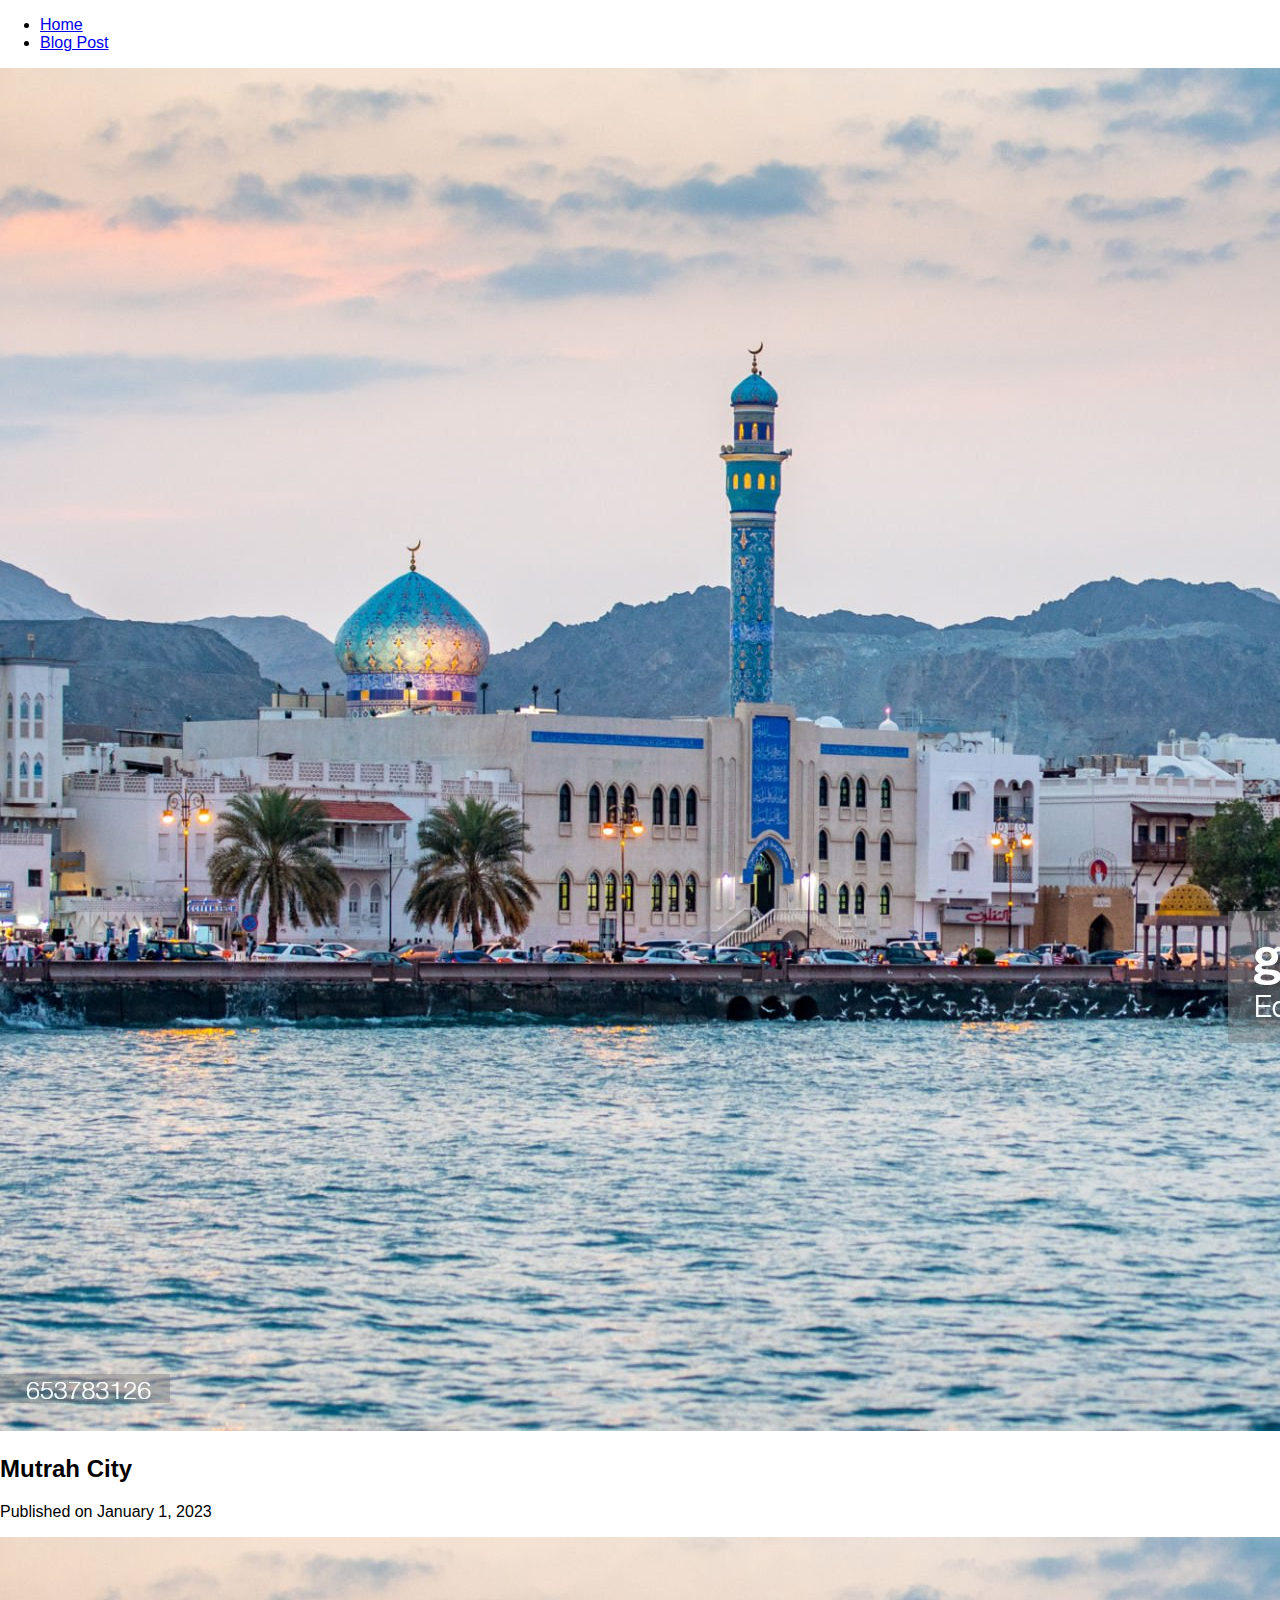
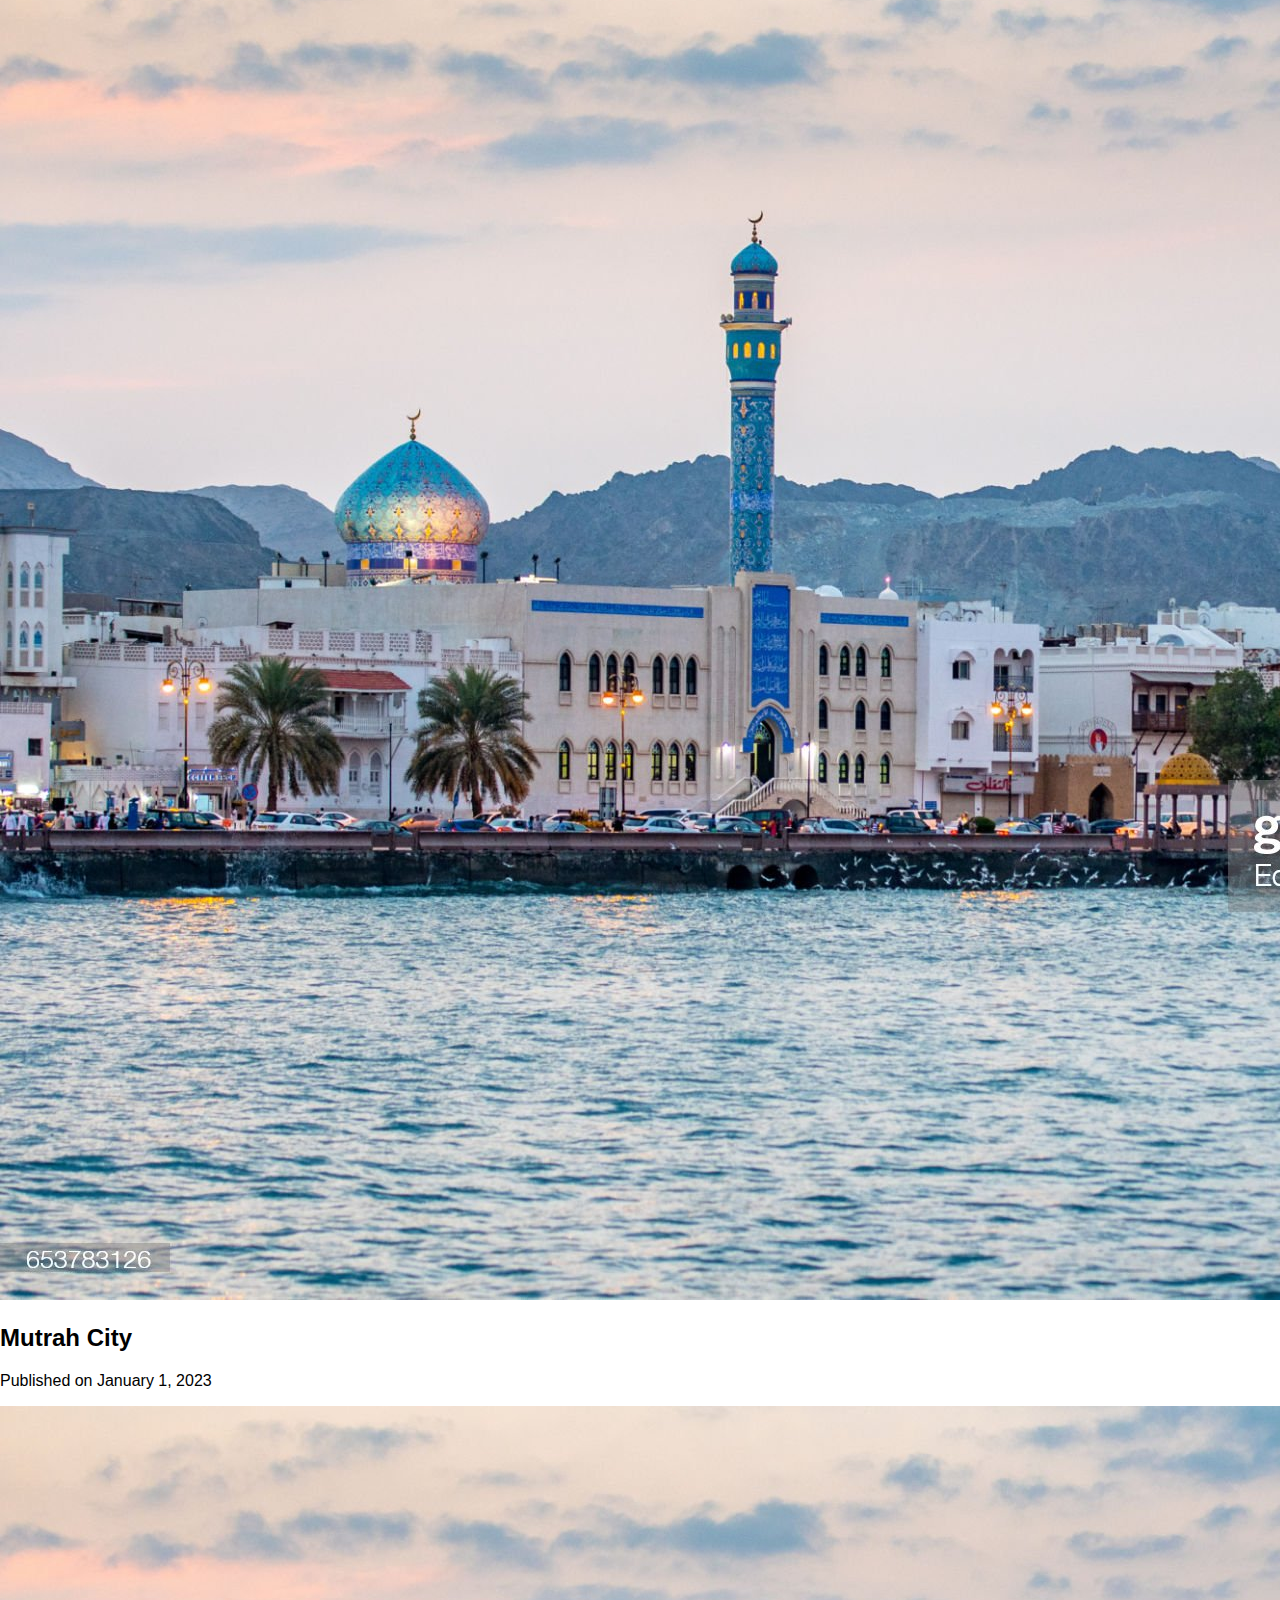
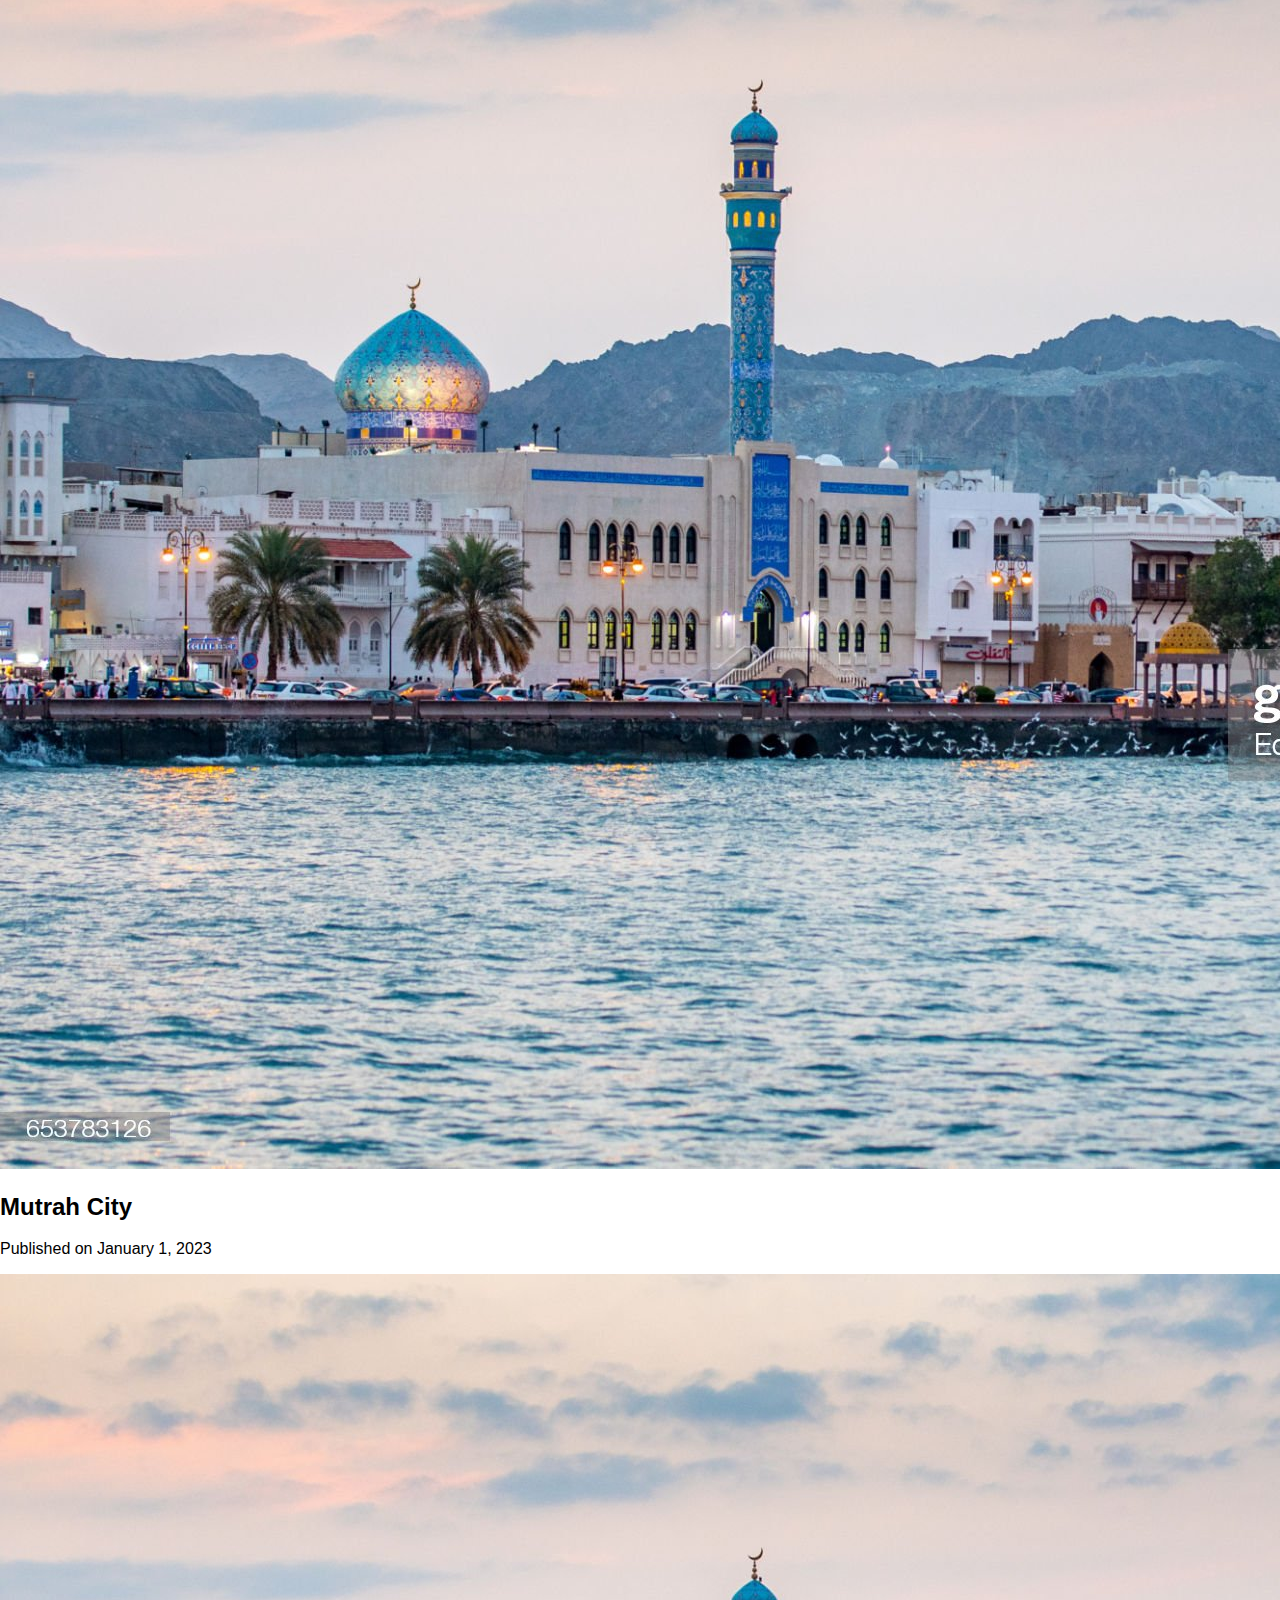
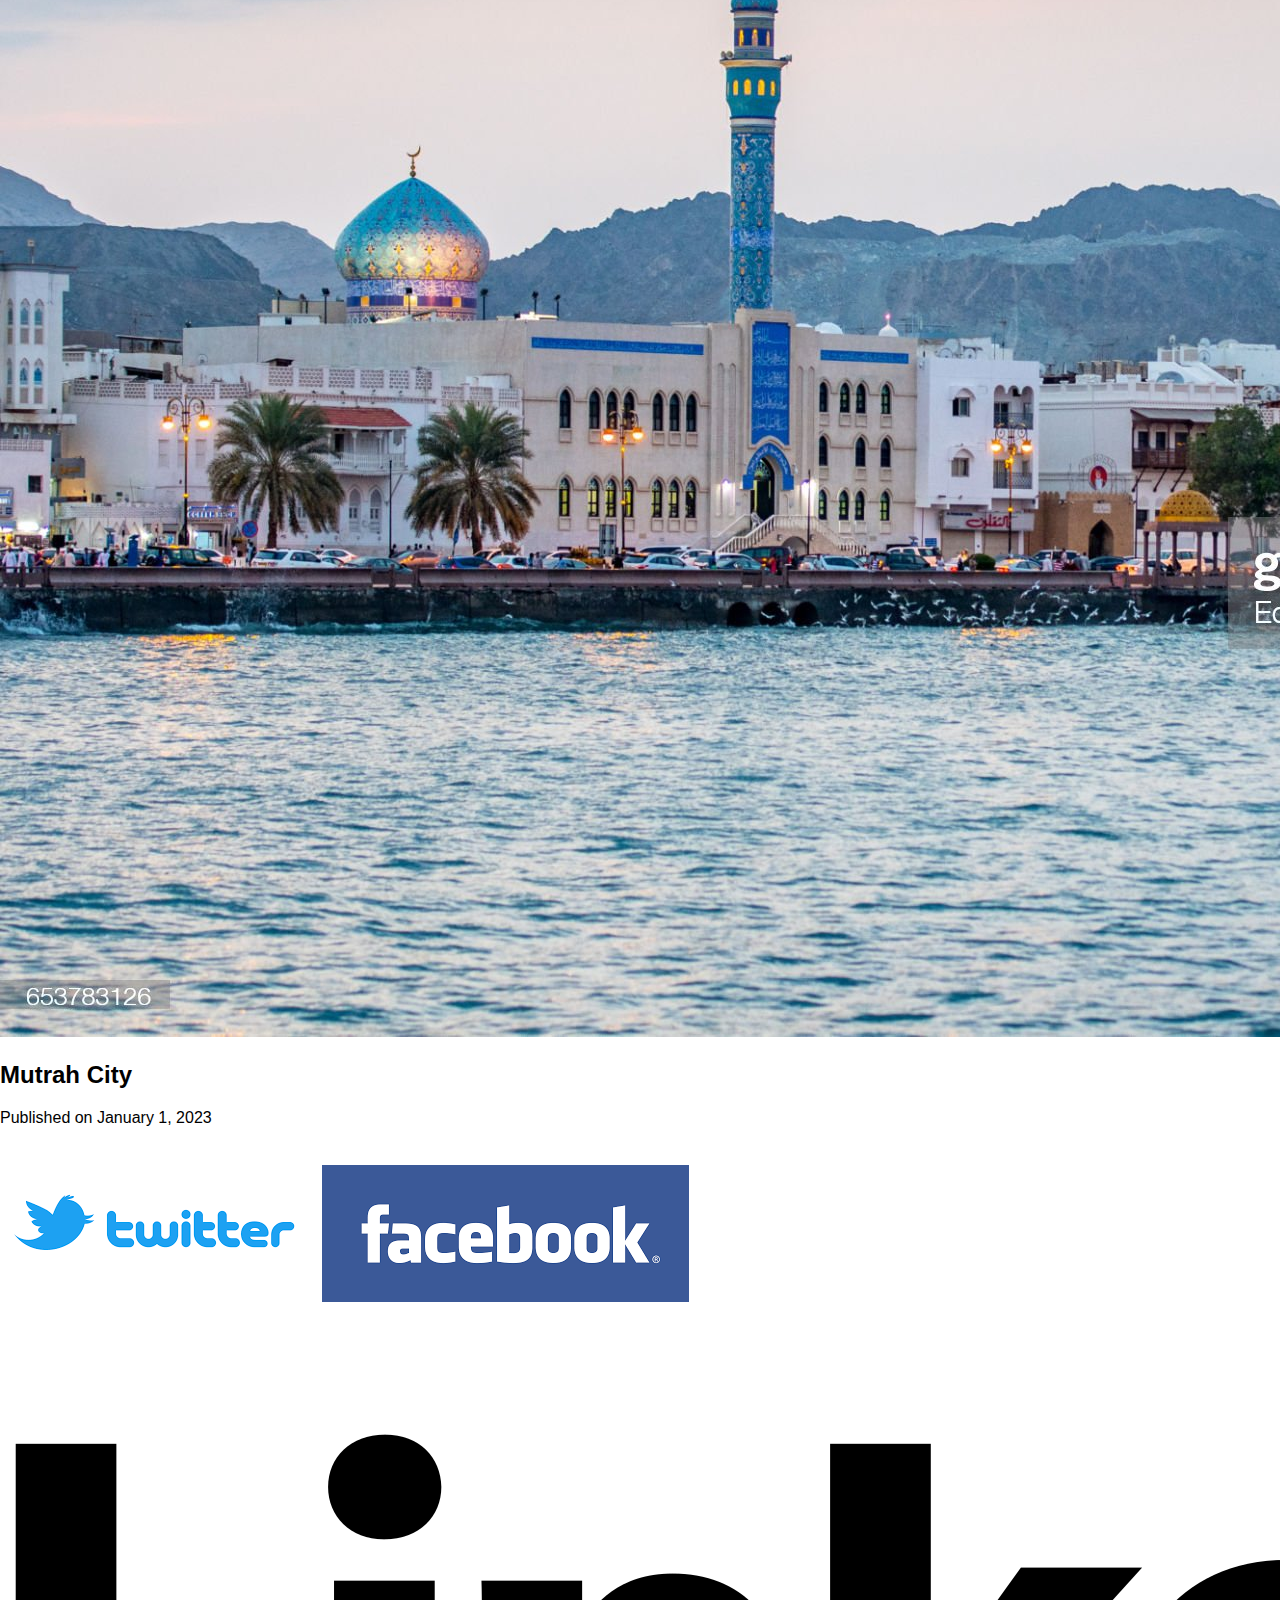
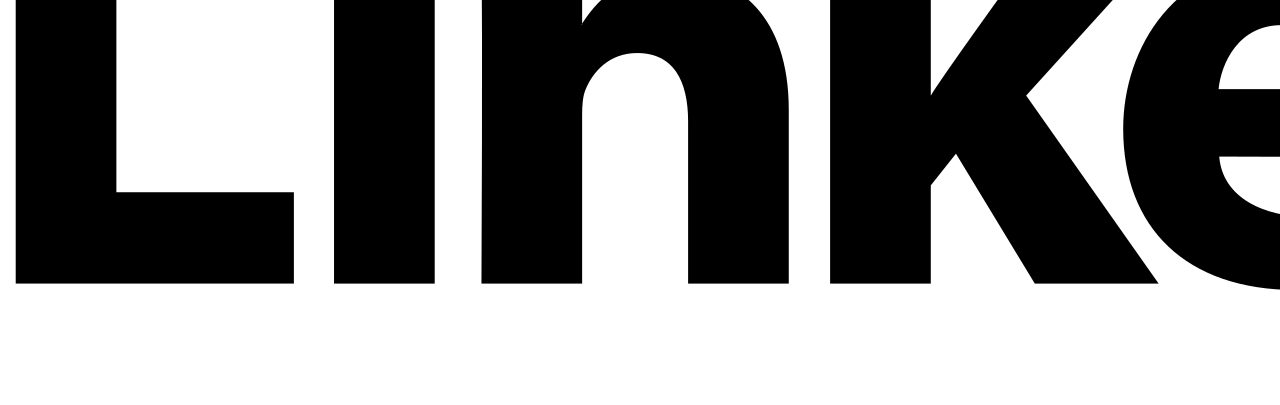
==== index.html @ 414485dc "flexbox added and sprate the postes from the main page" ====
<!DOCTYPE html>
<html>
<head>
  <title>Personal-Blog</title>
  <link rel="stylesheet" type="text/css" href="mystyle.css">
</head>
<body>
  <header>
    <nav>
      <ul>
        <li><a href="index.html">Home</a></li>
        <li><a href="BlogPosts.html">Blog Post</a></li>
      </ul>
    </nav>
  </header>
  
  <section class="post-card">
    <!-- <div class="card">
      <img src="images/blog.jpg" alt="Blog Post Image">
      <div class="card-content">
        <h2 class="post-title">Mutrah City</h2>
        <p class="post-meta">Published on January 1, 2023</p>
        <p class="post-description">The heart of Muscat, Muttrah is surrounded by magnificent mountains and is home to many historic landmarks. 
          This area boasts one of the largest sea ports in the region,
          and is ideally located for ships traveling from Europe to India and China as Muttrah is a centre for commerce.</p>
      </div>
    </div>


    <div class="buttons">
      <a href="https://www.husaak.com/muttrah-muscat" target="_blank" class="button">Read More</a>
      <a href="#" class="button">Share</a>
    </div> -->
<div class="flexbox-containar">
    <div class="flexbox-panel">
      <img src="images/blog.jpg" alt="Blog Post Image">
      <div class="flexbox-content">
        <h2 class="flexbox-title">Mutrah City</h2>
        <p class="flexbox-meta">Published on January 1, 2023</p>

      </div>
    </div>




    <div class="flexbox-panel">
      <img src="images/blog.jpg" alt="Blog Post Image">
      <div class="flexbox-content">
        <h2 class="flexbox-title">Mutrah City</h2>
        <p class="flexbox-meta">Published on January 1, 2023</p>

      </div>
    </div>

    <div class="flexbox-panel">
      <img src="images/blog.jpg" alt="Blog Post Image">
      <div class="flexbox-content">
        <h2 class="flexbox-title">Mutrah City</h2>
        <p class="flexbox-meta">Published on January 1, 2023</p>

      </div>
    </div>

    <div class="flexbox-panel">
      <img src="images/blog.jpg" alt="Blog Post Image">
      <div class="flexbox-content">
        <h2 class="flexbox-title">Mutrah City</h2>
        <p class="flexbox-meta">Published on January 1, 2023</p>

      </div>
    </div>



  </div>
  </section>
  
  <footer>
    <div class="social-sharing">
      <a href="#" class="social-icon"><img src="images/twitter_logo.png" alt="Twitter"></a>
      <a href="#" class="social-icon"><img src="images/facebook_logo.png" alt="Facebook"></a>
      <a href="#" class="social-icon"><img src="images/LinkedIn_Logo.png" alt="LinkedIn"></a>
    </div>
  </footer>
</body>
</html>
---- mystyle.css ----
/* styles.css */
@import "/syles/headerstyle.css";
@import "/syles/postsstyle.css";
@import "/syles/footerstyle.css";

body {
  font-family: Arial, sans-serif;
  margin: 0;
  padding: 0;
}



.buttons {
  text-align: center;
}

.button {
  display: inline-block;
  padding: 10px 20px;
  background-color: #333;
  color: #fff;
  text-decoration: none;
  margin-right: 10px;
}
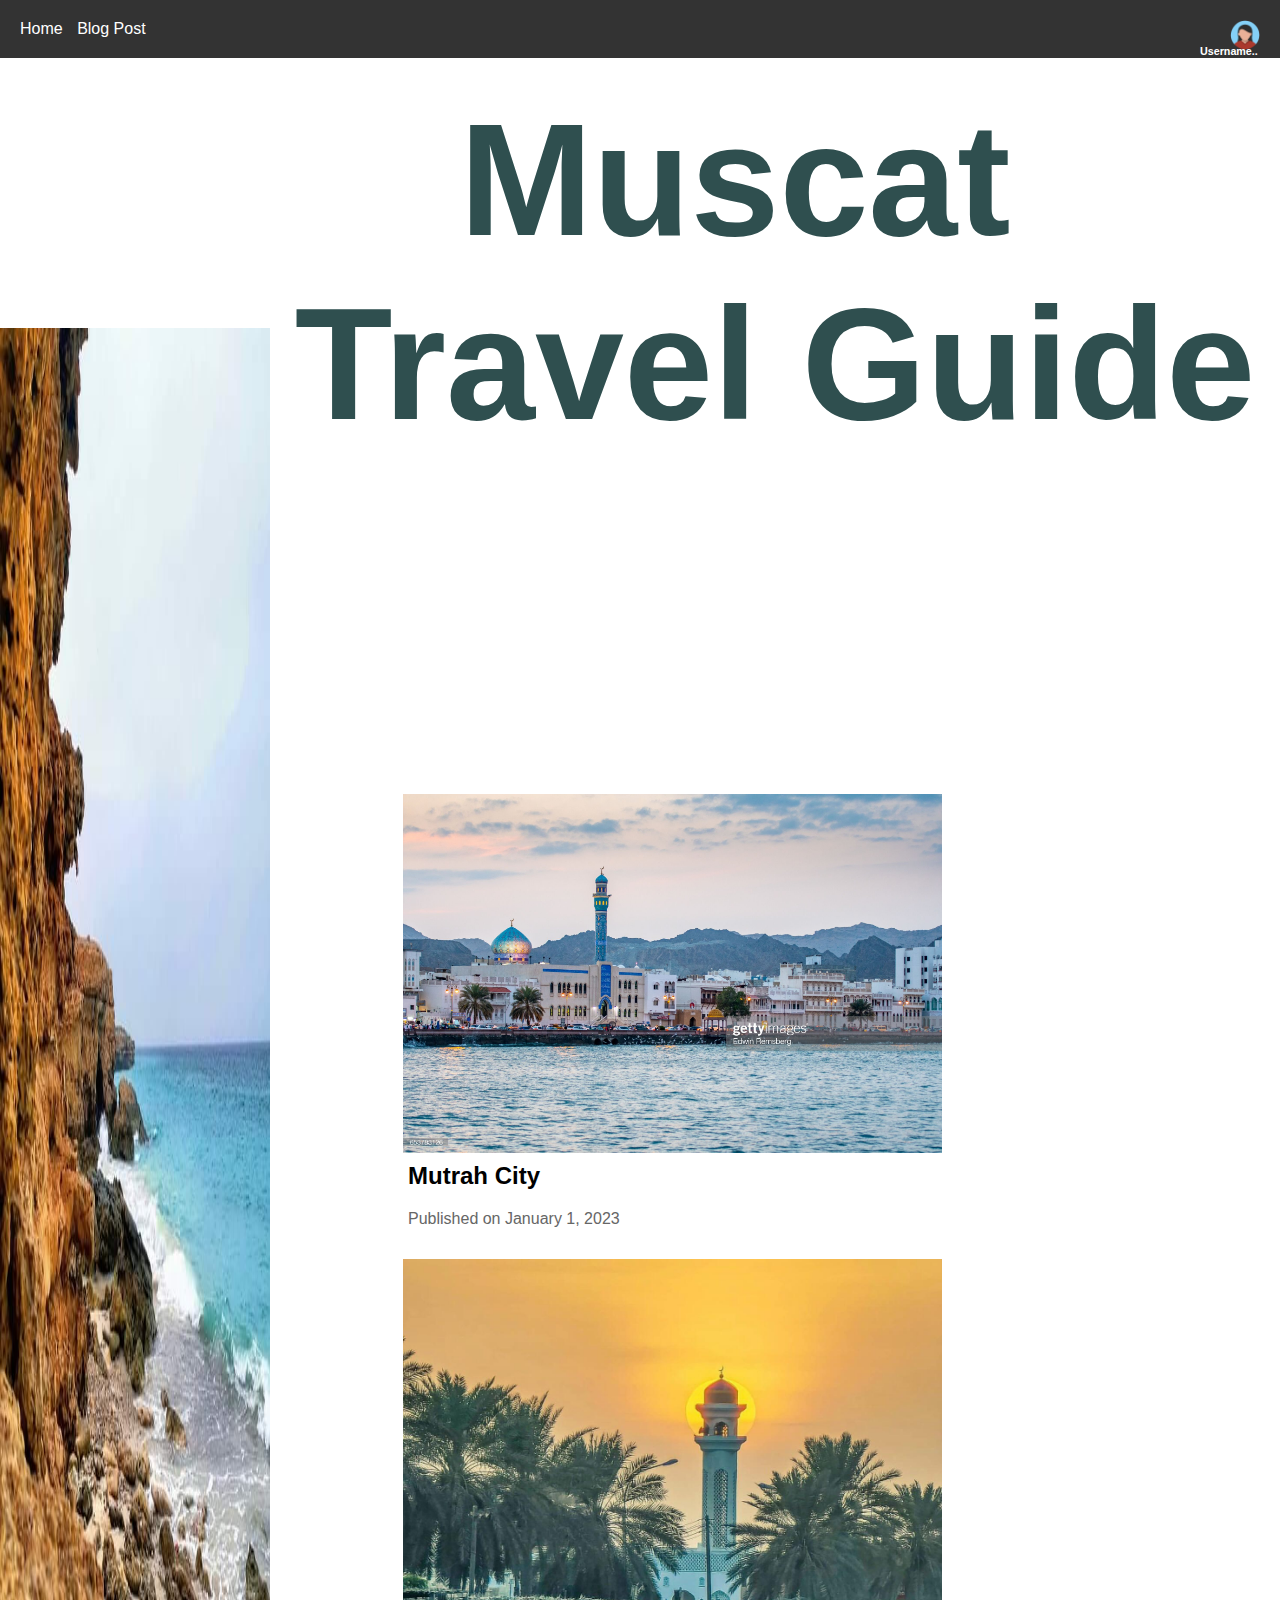
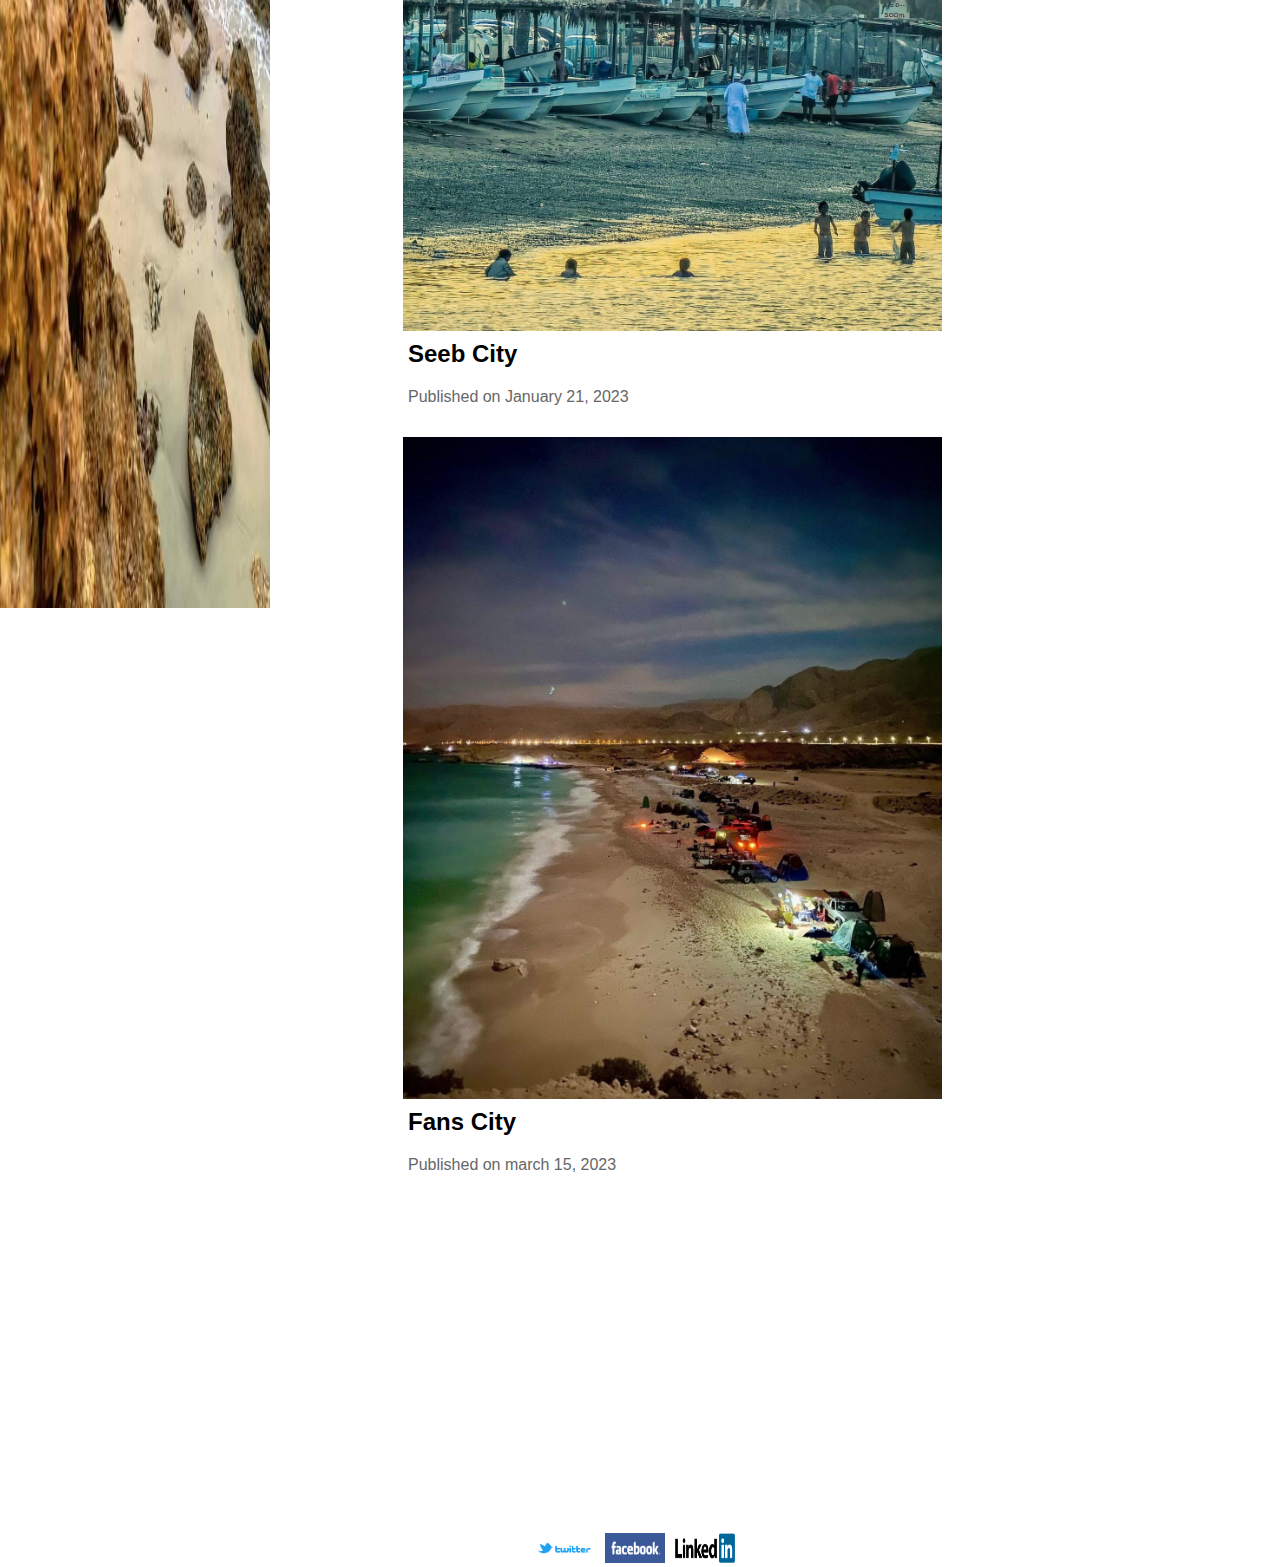
==== commit f074212f: "version" ====
--- a/index.html
+++ b/index.html
@@ -7,33 +7,38 @@
 <body>
   <header>
     <nav>
+      <img src="images/avatar_icon.png" alt="Avatar" class="avatar">
+      <h6 class="avatar">Username..</h6>
       <ul>
         <li><a href="index.html">Home</a></li>
         <li><a href="BlogPosts.html">Blog Post</a></li>
       </ul>
     </nav>
   </header>
+  <div class="leftimg">
+    <img src="images/fans3.jpg" alt="fans3">
+  </div>
+
+  <div class="Animation-panel">
+    
+<h1 class="flexbox-title">
+
+  Muscat Travel Guide
+</h1>
+<!-- <img class="Animation-img" src="images/seeb3.jpg" alt="Blog Post Image">
+<img class="Animation-img" src="images/fans3.jpg" alt="Blog Post Image">
+<img class="Animation-img" src="images/seeb2.jpg" alt="Blog Post Image">
+<img class="Animation-img" src="images/fans2.jpg" alt="Blog Post Image"> -->
+
+  </div>
   
-  <section class="post-card">
-    <!-- <div class="card">
-      <img src="images/blog.jpg" alt="Blog Post Image">
-      <div class="card-content">
-        <h2 class="post-title">Mutrah City</h2>
-        <p class="post-meta">Published on January 1, 2023</p>
-        <p class="post-description">The heart of Muscat, Muttrah is surrounded by magnificent mountains and is home to many historic landmarks. 
-          This area boasts one of the largest sea ports in the region,
-          and is ideally located for ships traveling from Europe to India and China as Muttrah is a centre for commerce.</p>
-      </div>
-    </div>
+  <section class="flex-post-card">
 
-
-    <div class="buttons">
-      <a href="https://www.husaak.com/muttrah-muscat" target="_blank" class="button">Read More</a>
-      <a href="#" class="button">Share</a>
-    </div> -->
 <div class="flexbox-containar">
     <div class="flexbox-panel">
-      <img src="images/blog.jpg" alt="Blog Post Image">
+      <a href="BlogPosts.html#post1" target="_top">
+        <img src="images/blog.jpg" alt="Blog Post Image">
+    </a>
       <div class="flexbox-content">
         <h2 class="flexbox-title">Mutrah City</h2>
         <p class="flexbox-meta">Published on January 1, 2023</p>
@@ -45,28 +50,19 @@
 
 
     <div class="flexbox-panel">
-      <img src="images/blog.jpg" alt="Blog Post Image">
+      <img src="images/seeb1.jpg" alt="Blog Post Image">
       <div class="flexbox-content">
-        <h2 class="flexbox-title">Mutrah City</h2>
-        <p class="flexbox-meta">Published on January 1, 2023</p>
+        <h2 class="flexbox-title">Seeb City</h2>
+        <p class="flexbox-meta">Published on January 21, 2023</p>
 
       </div>
     </div>
 
     <div class="flexbox-panel">
-      <img src="images/blog.jpg" alt="Blog Post Image">
+      <img src="images/fans1.jpg" alt="Blog Post Image">
       <div class="flexbox-content">
-        <h2 class="flexbox-title">Mutrah City</h2>
-        <p class="flexbox-meta">Published on January 1, 2023</p>
-
-      </div>
-    </div>
-
-    <div class="flexbox-panel">
-      <img src="images/blog.jpg" alt="Blog Post Image">
-      <div class="flexbox-content">
-        <h2 class="flexbox-title">Mutrah City</h2>
-        <p class="flexbox-meta">Published on January 1, 2023</p>
+        <h2 class="flexbox-title">Fans City</h2>
+        <p class="flexbox-meta">Published on march 15, 2023</p>
 
       </div>
     </div>
@@ -78,9 +74,9 @@
   
   <footer>
     <div class="social-sharing">
-      <a href="#" class="social-icon"><img src="images/twitter_logo.png" alt="Twitter"></a>
-      <a href="#" class="social-icon"><img src="images/facebook_logo.png" alt="Facebook"></a>
-      <a href="#" class="social-icon"><img src="images/LinkedIn_Logo.png" alt="LinkedIn"></a>
+      <a href="https://twitter.com/" class="social-icon"><img src="images/twitter_logo.png" alt="Twitter"></a>
+      <a href="https://www.facebook.com/" class="social-icon"><img src="images/facebook_logo.png" alt="Facebook"></a>
+      <a href="https://www.linkedin.com/" class="social-icon"><img src="images/LinkedIn_Logo.png" alt="LinkedIn"></a>
     </div>
   </footer>
 </body>
--- a/mystyle.css
+++ b/mystyle.css
@@ -1,12 +1,13 @@
 /* styles.css */
-@import "/syles/headerstyle.css";
-@import "/syles/postsstyle.css";
-@import "/syles/footerstyle.css";
+@import "headerstyle.css";
+@import "postsstyle.css";
+@import "footerstyle.css";
 
 body {
   font-family: Arial, sans-serif;
   margin: 0;
   padding: 0;
+  
 }
 
 
@@ -17,9 +18,46 @@
 
 .button {
   display: inline-block;
+  display: flex;
+  flex-direction: column;
   padding: 10px 20px;
   background-color: #333;
   color: #fff;
   text-decoration: none;
   margin-right: 10px;
 }
+/* .Animation-img{
+  padding: 2%;
+  margin: 2%;
+
+  width: 500px;
+
+  width: 150px;
+  height: 200px;
+  
+  position: relative;
+  animation: myfirst 5s ;
+  animation-direction: alternate;
+} */
+/* @keyframes myfirst {
+  0%   {left: 0px; top: 0px;}
+  25%  {left: 600px; top: 0px;}
+  50%  {left: 100px; top: 200px;}
+  75%  {left: 0px; top: 200px;}
+  100% {left: 0px; top: 0px;}
+} */
+.Animation-panel h1{
+  color: darkslategray;
+  text-align: center;
+  margin-top: 30px;
+  margin-bottom: 1%;
+font-size: 10em;
+}
+
+.leftimg img{
+  margin-top: 270px;
+  float: left;
+  width: 270px;
+  height: 1880px;
+  display: flex;
+}
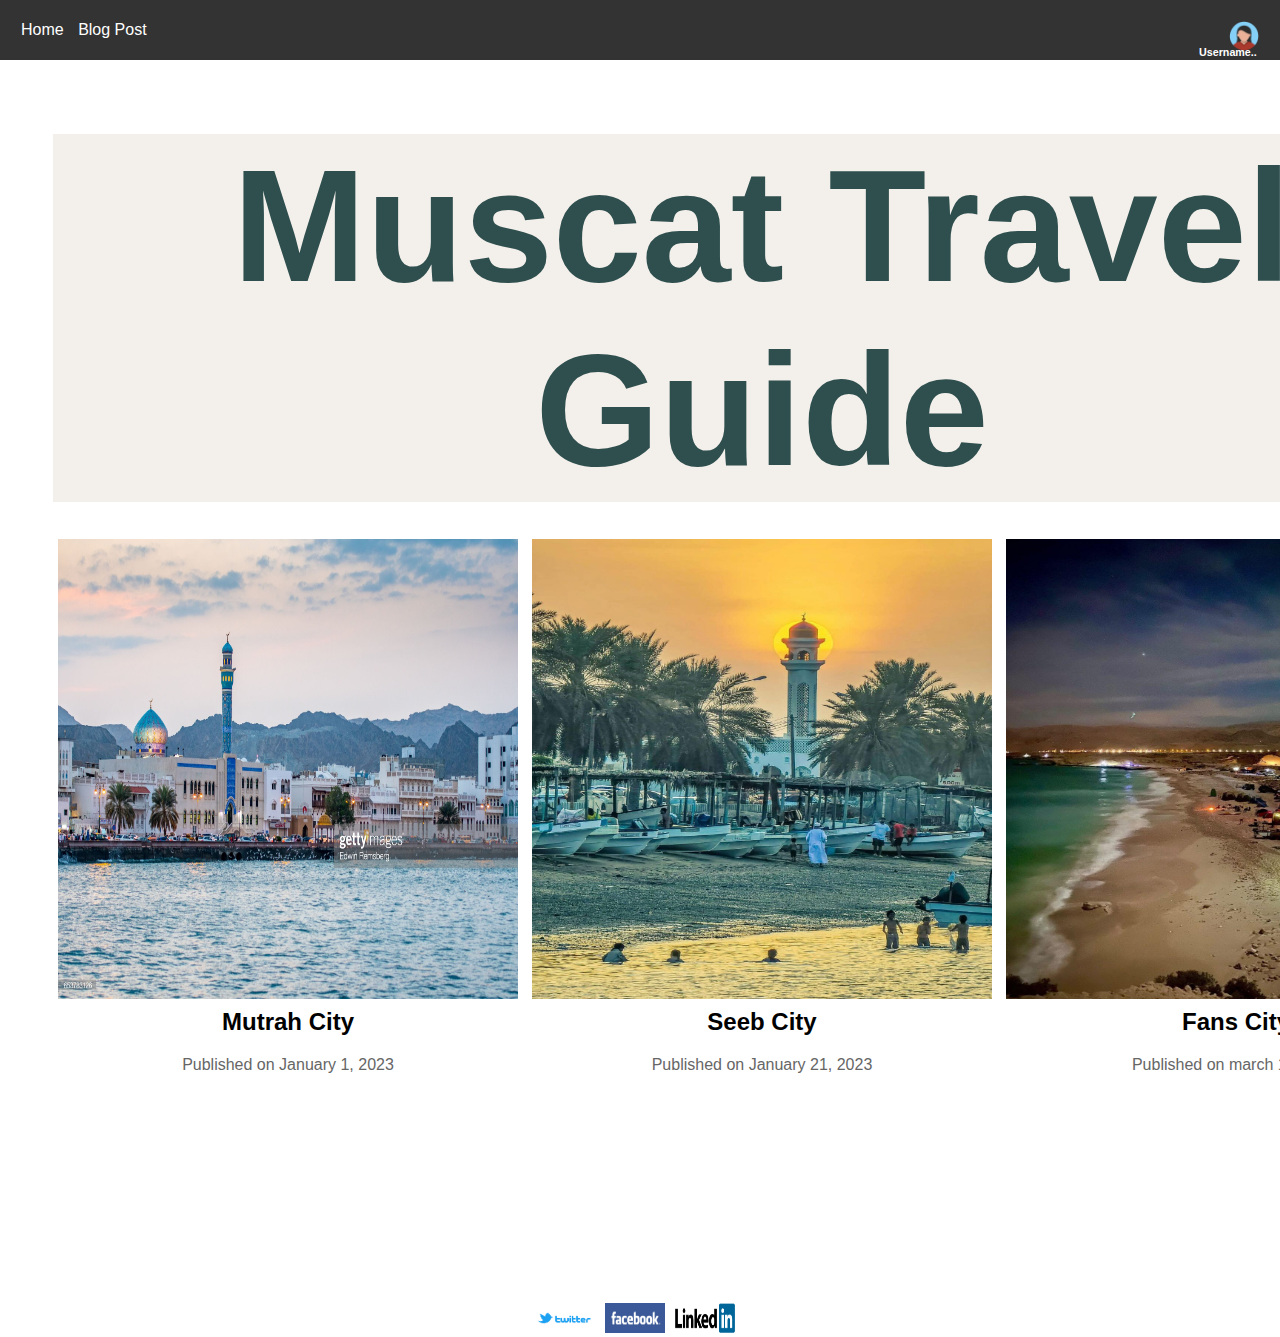
==== commit 73bab6d8: "edit" ====
--- a/index.html
+++ b/index.html
@@ -14,27 +14,25 @@
         <li><a href="BlogPosts.html">Blog Post</a></li>
       </ul>
     </nav>
+
   </header>
-  <div class="leftimg">
-    <img src="images/fans3.jpg" alt="fans3">
-  </div>
 
-  <div class="Animation-panel">
-    
-<h1 class="flexbox-title">
+  <table >
+    <tr>
 
-  Muscat Travel Guide
-</h1>
-<!-- <img class="Animation-img" src="images/seeb3.jpg" alt="Blog Post Image">
-<img class="Animation-img" src="images/fans3.jpg" alt="Blog Post Image">
-<img class="Animation-img" src="images/seeb2.jpg" alt="Blog Post Image">
-<img class="Animation-img" src="images/fans2.jpg" alt="Blog Post Image"> -->
+      <td colspan="3">
+        <h1 class="home-title">
+          Muscat Travel Guide
+        </h1>
+      </td>
+    </tr>
 
-  </div>
-  
+
+  <tr>
   <section class="flex-post-card">
 
 <div class="flexbox-containar">
+  <td>
     <div class="flexbox-panel">
       <a href="BlogPosts.html#post1" target="_top">
         <img src="images/blog.jpg" alt="Blog Post Image">
@@ -45,10 +43,11 @@
 
       </div>
     </div>
+  </td>
 
 
 
-
+<td>
     <div class="flexbox-panel">
       <img src="images/seeb1.jpg" alt="Blog Post Image">
       <div class="flexbox-content">
@@ -57,7 +56,8 @@
 
       </div>
     </div>
-
+  </td>
+<td>
     <div class="flexbox-panel">
       <img src="images/fans1.jpg" alt="Blog Post Image">
       <div class="flexbox-content">
@@ -66,12 +66,14 @@
 
       </div>
     </div>
+  </td>
 
 
 
   </div>
   </section>
-  
+</tr>
+</table>
   <footer>
     <div class="social-sharing">
       <a href="https://twitter.com/" class="social-icon"><img src="images/twitter_logo.png" alt="Twitter"></a>
@@ -79,5 +81,6 @@
       <a href="https://www.linkedin.com/" class="social-icon"><img src="images/LinkedIn_Logo.png" alt="LinkedIn"></a>
     </div>
   </footer>
+
 </body>
 </html>
--- a/mystyle.css
+++ b/mystyle.css
@@ -25,39 +25,20 @@
   color: #fff;
   text-decoration: none;
   margin-right: 10px;
+  width: 80px;
 }
-/* .Animation-img{
-  padding: 2%;
-  margin: 2%;
 
-  width: 500px;
-
-  width: 150px;
-  height: 200px;
-  
-  position: relative;
-  animation: myfirst 5s ;
-  animation-direction: alternate;
-} */
-/* @keyframes myfirst {
-  0%   {left: 0px; top: 0px;}
-  25%  {left: 600px; top: 0px;}
-  50%  {left: 100px; top: 200px;}
-  75%  {left: 0px; top: 200px;}
-  100% {left: 0px; top: 0px;}
-} */
-.Animation-panel h1{
+.home-title{
   color: darkslategray;
   text-align: center;
   margin-top: 30px;
-  margin-bottom: 1%;
+  margin-bottom: 2%;
 font-size: 10em;
+background-color: rgb(243, 240, 235);
+
 }
-
-.leftimg img{
-  margin-top: 270px;
-  float: left;
-  width: 270px;
-  height: 1880px;
-  display: flex;
-}
+table{
+  text-align: center;
+margin-left: 50px;
+margin-bottom: 200px;
+}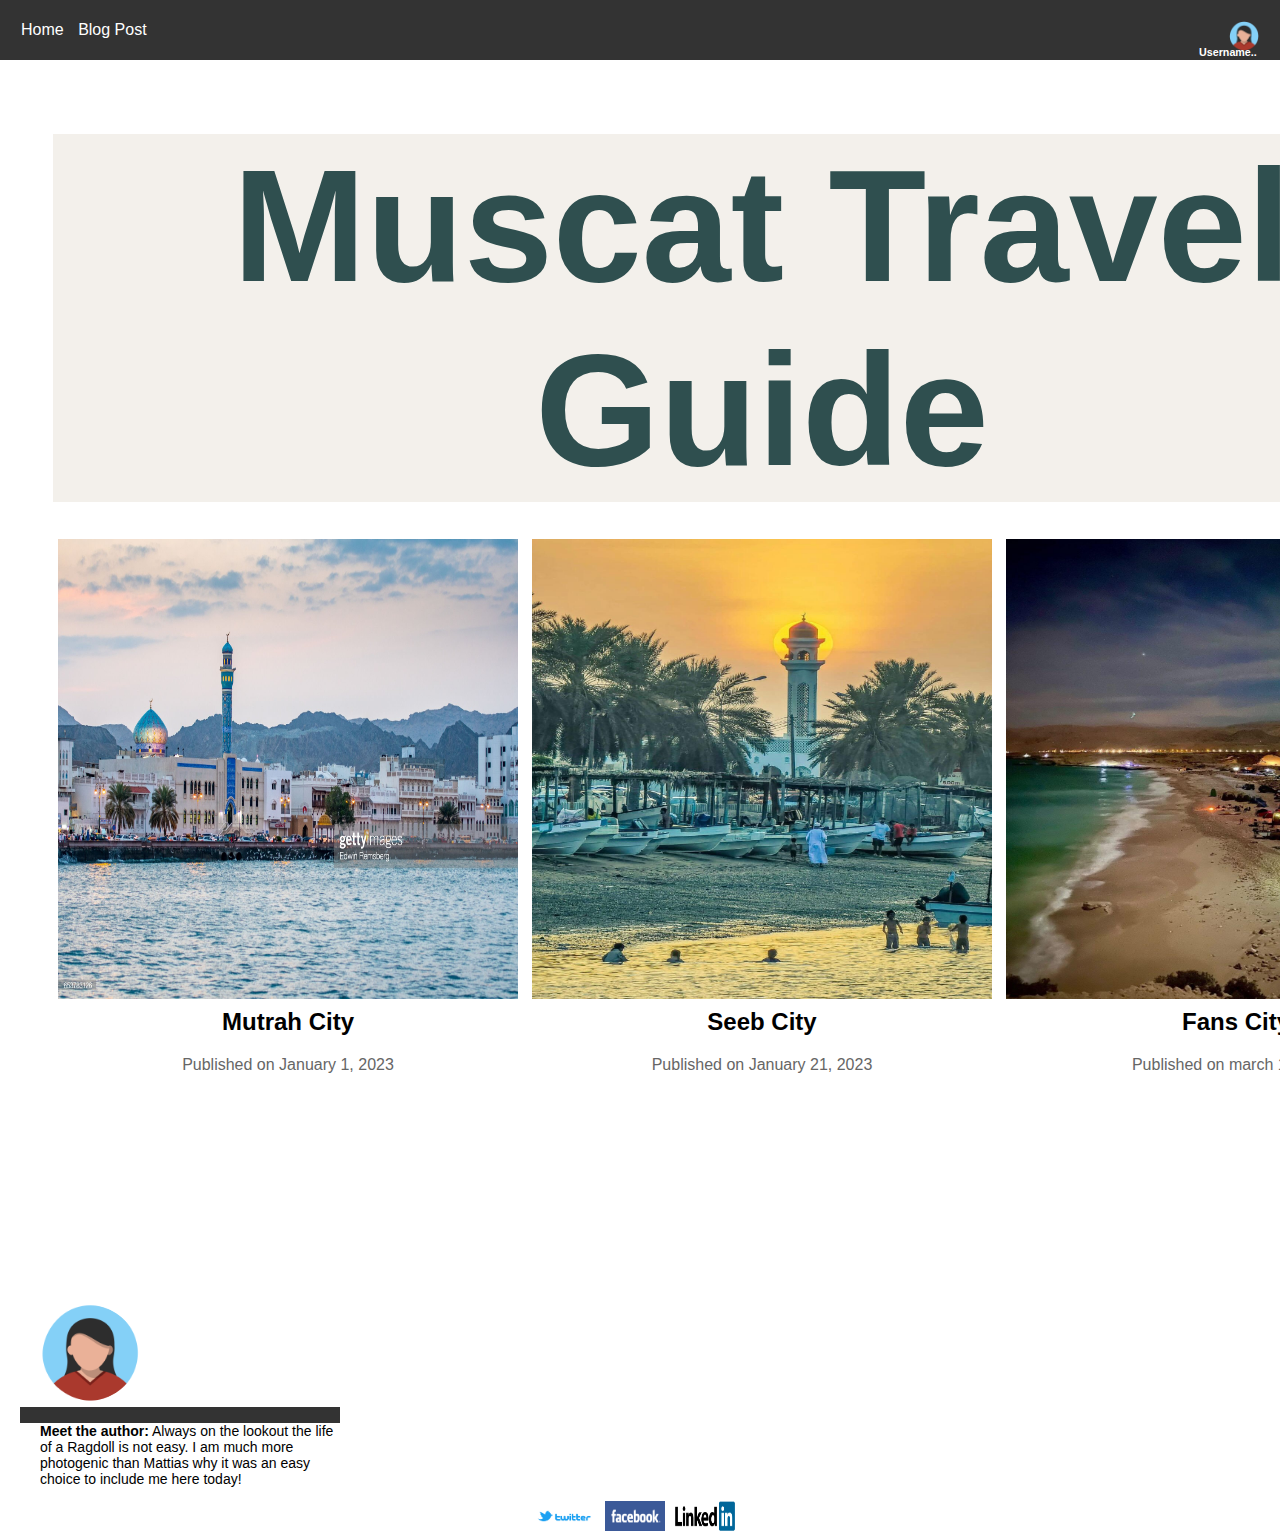
==== commit 1423a8d9: "edited bio" ====
--- a/index.html
+++ b/index.html
@@ -75,6 +75,18 @@
 </tr>
 </table>
   <footer>
+
+
+    <div class="bio-box">
+      <div class="bio-column1" style="background-color:#fff;">
+        <p><img src="images/avatar_icon.png" style="padding-left: 20px; border-radius: 50%;" width="100" height="100" /></p>
+      </div>
+      <div class="bio-column2" style="background-color:#fff; padding-left: 20px;">
+        <p style="font-size:14px;"><strong>Meet the author:</strong> Always on the lookout the life of a Ragdoll is not easy. I am much more photogenic than Mattias why it was an easy choice to include me here today!</p>
+      </div>
+    </div>
+
+
     <div class="social-sharing">
       <a href="https://twitter.com/" class="social-icon"><img src="images/twitter_logo.png" alt="Twitter"></a>
       <a href="https://www.facebook.com/" class="social-icon"><img src="images/facebook_logo.png" alt="Facebook"></a>
--- a/mystyle.css
+++ b/mystyle.css
@@ -41,4 +41,12 @@
   text-align: center;
 margin-left: 50px;
 margin-bottom: 200px;
+}
+.author-img{
+  width: 30px;
+}
+.bio-box{
+  margin-left: 20px;
+  width: 320px;
+background-color: #333
 }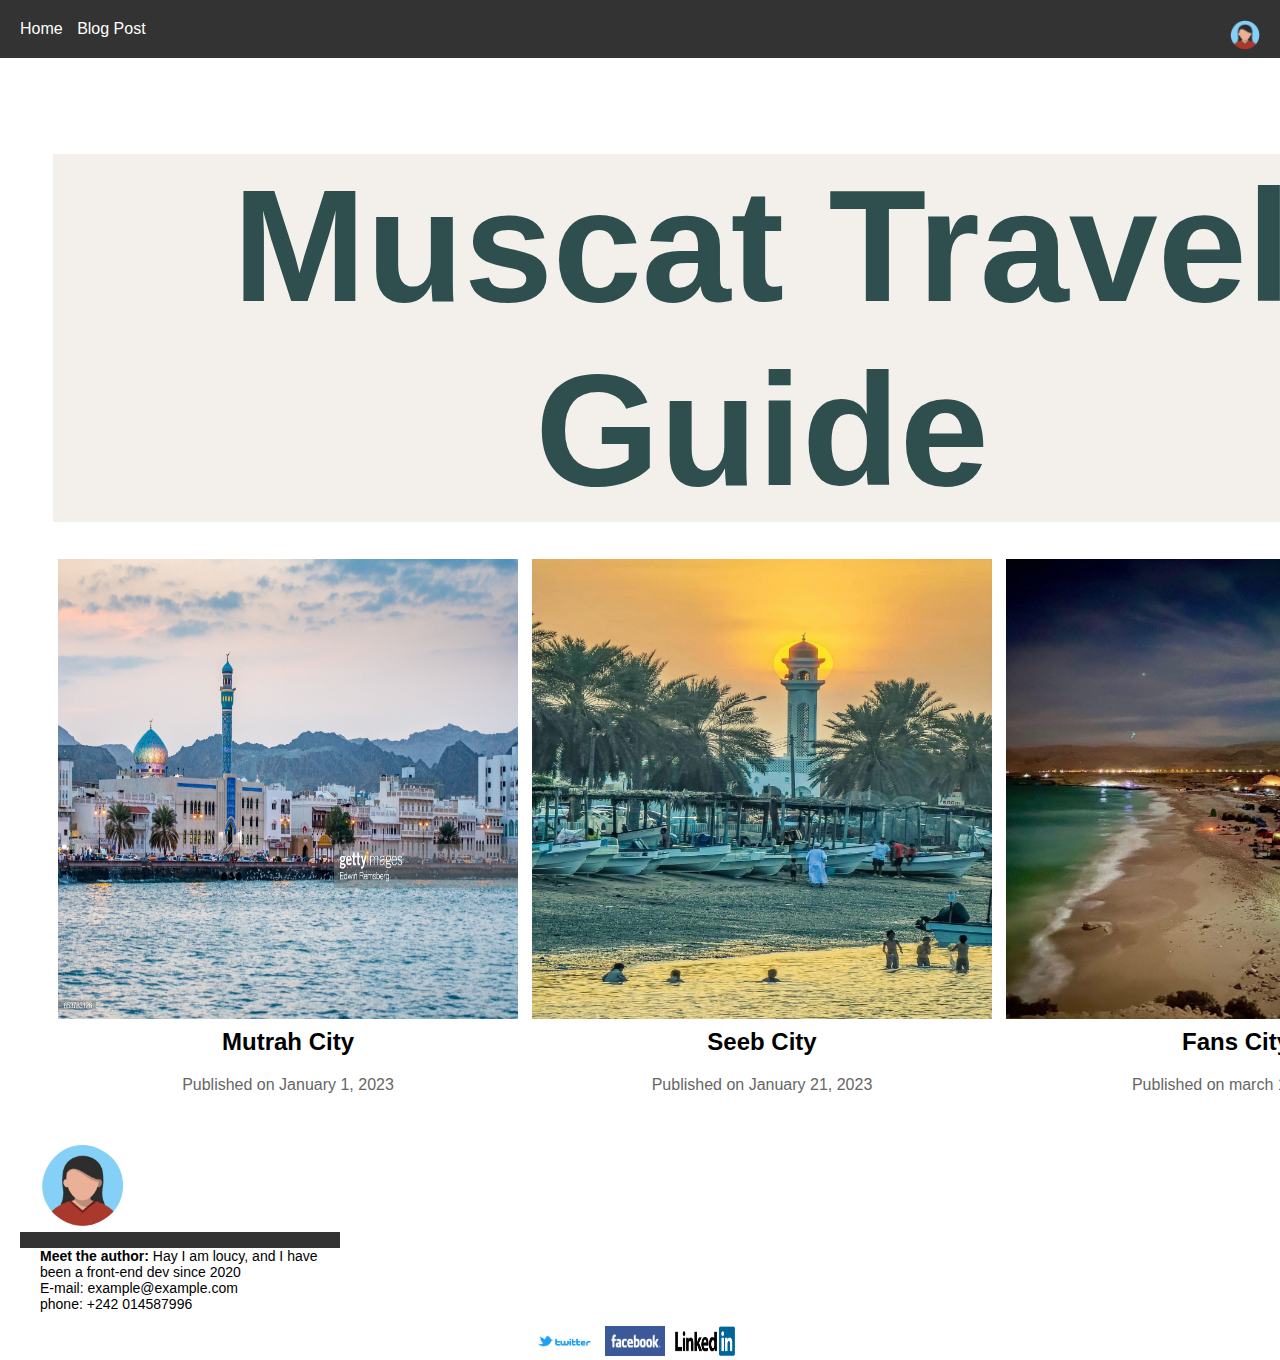
==== commit 1f0baf34: "responsive edited" ====
--- a/index.html
+++ b/index.html
@@ -3,12 +3,13 @@
 <head>
   <title>Personal-Blog</title>
   <link rel="stylesheet" type="text/css" href="mystyle.css">
+  <meta name="viewport" content="width=device-width, initial-scale=1.0">
 </head>
 <body>
-  <header>
+  <header class="header-nav">
     <nav>
       <img src="images/avatar_icon.png" alt="Avatar" class="avatar">
-      <h6 class="avatar">Username..</h6>
+     
       <ul>
         <li><a href="index.html">Home</a></li>
         <li><a href="BlogPosts.html">Blog Post</a></li>
@@ -49,7 +50,8 @@
 
 <td>
     <div class="flexbox-panel">
-      <img src="images/seeb1.jpg" alt="Blog Post Image">
+      <a href="BlogPosts.html#post2" target="_top">
+      <img src="images/seeb1.jpg" alt="Blog Post Image"></a>
       <div class="flexbox-content">
         <h2 class="flexbox-title">Seeb City</h2>
         <p class="flexbox-meta">Published on January 21, 2023</p>
@@ -59,7 +61,8 @@
   </td>
 <td>
     <div class="flexbox-panel">
-      <img src="images/fans1.jpg" alt="Blog Post Image">
+      <a href="BlogPosts.html#post3" target="_top">
+      <img src="images/fans1.jpg" alt="Blog Post Image"></a>
       <div class="flexbox-content">
         <h2 class="flexbox-title">Fans City</h2>
         <p class="flexbox-meta">Published on march 15, 2023</p>
@@ -79,10 +82,12 @@
 
     <div class="bio-box">
       <div class="bio-column1" style="background-color:#fff;">
-        <p><img src="images/avatar_icon.png" style="padding-left: 20px; border-radius: 50%;" width="100" height="100" /></p>
+        <p><img src="images/avatar_icon.png" style="padding-left: 20px; border-radius: 50%;" width="85px" height="85px" /></p>
       </div>
       <div class="bio-column2" style="background-color:#fff; padding-left: 20px;">
-        <p style="font-size:14px;"><strong>Meet the author:</strong> Always on the lookout the life of a Ragdoll is not easy. I am much more photogenic than Mattias why it was an easy choice to include me here today!</p>
+        <p style="font-size:14px;"><strong>Meet the author:</strong> Hay I am loucy, and I have been a front-end dev since 2020<br>
+        E-mail: example@example.com<br>
+      phone: +242 014587996</p>
       </div>
     </div>
 
--- a/mystyle.css
+++ b/mystyle.css
@@ -7,10 +7,9 @@
   font-family: Arial, sans-serif;
   margin: 0;
   padding: 0;
+viewport-fit: auto;
   
 }
-
-
 
 .buttons {
   text-align: center;
@@ -29,22 +28,46 @@
 }
 
 .home-title{
+
   color: darkslategray;
   text-align: center;
   margin-top: 30px;
   margin-bottom: 2%;
 font-size: 10em;
 background-color: rgb(243, 240, 235);
+}
+
+@media only screen and (max-width: 600px) {
+  .home-title {
+    color: darkslategray;
+    text-align: center;
+    margin-top: 15px;
+    margin-bottom: 2%;
+  font-size: 2em;
+  background-color: rgb(243, 240, 235);
+    
+  }
+  .flexbox-panel img{
+    width: 75px;
+    height: 85px;
+  }
 
 }
 table{
+  display: flex;
+  justify-content: space-around;
   text-align: center;
 margin-left: 50px;
-margin-bottom: 200px;
+margin-bottom: 20px;
+
 }
-.author-img{
-  width: 30px;
-}
+
+
+
+
+
+
+
 .bio-box{
   margin-left: 20px;
   width: 320px;
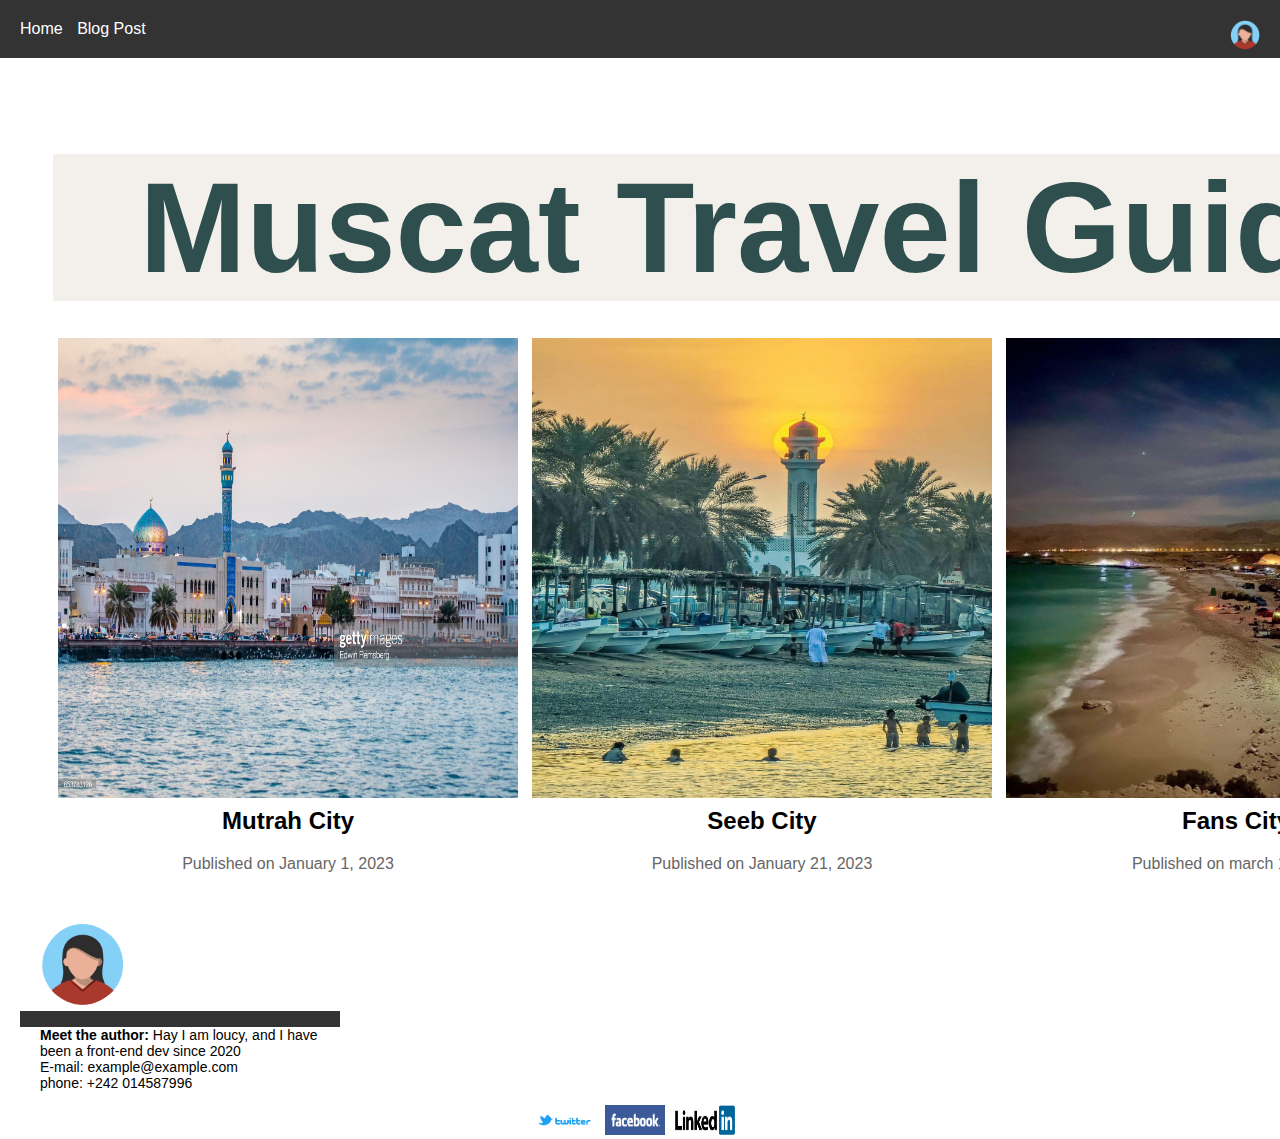
==== commit 066aaac1: "editerd" ====
--- a/index.html
+++ b/index.html
@@ -82,10 +82,10 @@
 
     <div class="bio-box">
       <div class="bio-column1" style="background-color:#fff;">
-        <p><img src="images/avatar_icon.png" style="padding-left: 20px; border-radius: 50%;" width="85px" height="85px" /></p>
+        <p><img id="bio-img" src="images/avatar_icon.png" style="padding-left: 20px; border-radius: 50%;" width="85px" height="85px" /></p>
       </div>
       <div class="bio-column2" style="background-color:#fff; padding-left: 20px;">
-        <p style="font-size:14px;"><strong>Meet the author:</strong> Hay I am loucy, and I have been a front-end dev since 2020<br>
+        <p class="bio-para" style="font-size:14px;"><strong>Meet the author:</strong> Hay I am loucy, and I have been a front-end dev since 2020<br>
         E-mail: example@example.com<br>
       phone: +242 014587996</p>
       </div>
--- a/mystyle.css
+++ b/mystyle.css
@@ -33,23 +33,47 @@
   text-align: center;
   margin-top: 30px;
   margin-bottom: 2%;
-font-size: 10em;
+font-size: 8em;
 background-color: rgb(243, 240, 235);
 }
-
+/* this to make the page fit to mobiles secreen */
 @media only screen and (max-width: 600px) {
   .home-title {
     color: darkslategray;
     text-align: center;
     margin-top: 15px;
     margin-bottom: 2%;
-  font-size: 2em;
+    margin-right: 10px;
+  font-size: 1.5em;
   background-color: rgb(243, 240, 235);
     
   }
+  table{
+    margin-left: 10px;
+  }
   .flexbox-panel img{
-    width: 75px;
-    height: 85px;
+    width: 95px;
+    height: 100px;
+
+  }
+  .bio-box{
+    margin-left: 10px;
+    width: 200px;
+  background-color: #333
+  }
+
+  #bio-img {
+    padding-left: 10px; 
+    border-radius: 50%;
+    width: 45px;
+    height: 45px;
+
+  }
+
+  .bio-para{
+ width: 200px;
+ font-size: 10px;
+ font-weight: lighter;
   }
 
 }
@@ -62,12 +86,6 @@
 
 }
 
-
-
-
-
-
-
 .bio-box{
   margin-left: 20px;
   width: 320px;
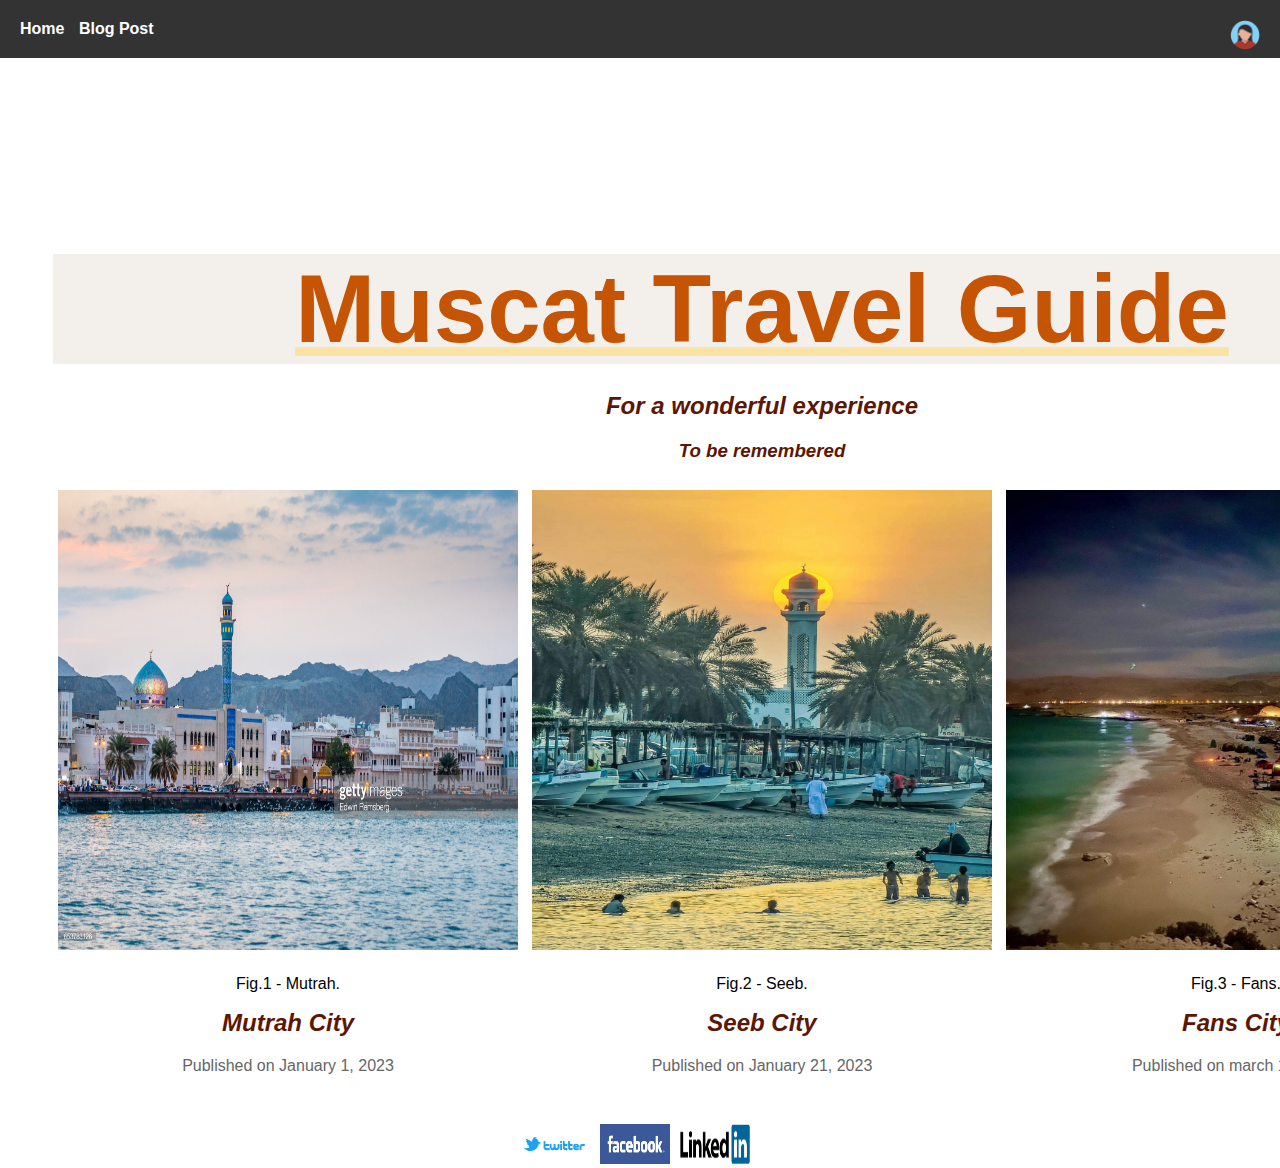
==== commit f64a394e: "check" ====
--- a/index.html
+++ b/index.html
@@ -2,29 +2,30 @@
 <html>
 <head>
   <title>Personal-Blog</title>
-  <link rel="stylesheet" type="text/css" href="mystyle.css">
+  <link rel="stylesheet" type="text/css" href="css/mystyle.css">
   <meta name="viewport" content="width=device-width, initial-scale=1.0">
 </head>
 <body>
-  <header class="header-nav">
-    <nav>
-      <img src="images/avatar_icon.png" alt="Avatar" class="avatar">
-     
+
+    <nav class="header-nav">
+      <img src="static/avatar_icon.png" alt="Avatar" class="avatar">
+    
       <ul>
         <li><a href="index.html">Home</a></li>
         <li><a href="BlogPosts.html">Blog Post</a></li>
       </ul>
     </nav>
 
-  </header>
+
 
   <table >
     <tr>
 
       <td colspan="3">
         <h1 class="home-title">
-          Muscat Travel Guide
-        </h1>
+          Muscat Travel Guide</h1>
+        <h2 class="flexbox-title">For a wonderful experience </h2>
+        <h3 class="flexbox-title2">To be remembered</h3>
       </td>
     </tr>
 
@@ -39,6 +40,9 @@
         <img src="images/blog.jpg" alt="Blog Post Image">
     </a>
       <div class="flexbox-content">
+        <figure>
+          <figcaption class="figcaption">Fig.1 - Mutrah.</figcaption>
+        </figure>
         <h2 class="flexbox-title">Mutrah City</h2>
         <p class="flexbox-meta">Published on January 1, 2023</p>
 
@@ -53,7 +57,11 @@
       <a href="BlogPosts.html#post2" target="_top">
       <img src="images/seeb1.jpg" alt="Blog Post Image"></a>
       <div class="flexbox-content">
+        <figure>
+          <figcaption class="figcaption">Fig.2 - Seeb.</figcaption>
+        </figure>
         <h2 class="flexbox-title">Seeb City</h2>
+        
         <p class="flexbox-meta">Published on January 21, 2023</p>
 
       </div>
@@ -64,6 +72,9 @@
       <a href="BlogPosts.html#post3" target="_top">
       <img src="images/fans1.jpg" alt="Blog Post Image"></a>
       <div class="flexbox-content">
+        <figure>
+          <figcaption class="figcaption">Fig.3 - Fans.</figcaption>
+        </figure>
         <h2 class="flexbox-title">Fans City</h2>
         <p class="flexbox-meta">Published on march 15, 2023</p>
 
@@ -80,22 +91,13 @@
   <footer>
 
 
-    <div class="bio-box">
-      <div class="bio-column1" style="background-color:#fff;">
-        <p><img id="bio-img" src="images/avatar_icon.png" style="padding-left: 20px; border-radius: 50%;" width="85px" height="85px" /></p>
-      </div>
-      <div class="bio-column2" style="background-color:#fff; padding-left: 20px;">
-        <p class="bio-para" style="font-size:14px;"><strong>Meet the author:</strong> Hay I am loucy, and I have been a front-end dev since 2020<br>
-        E-mail: example@example.com<br>
-      phone: +242 014587996</p>
-      </div>
-    </div>
+
 
 
     <div class="social-sharing">
-      <a href="https://twitter.com/" class="social-icon"><img src="images/twitter_logo.png" alt="Twitter"></a>
-      <a href="https://www.facebook.com/" class="social-icon"><img src="images/facebook_logo.png" alt="Facebook"></a>
-      <a href="https://www.linkedin.com/" class="social-icon"><img src="images/LinkedIn_Logo.png" alt="LinkedIn"></a>
+      <a href="https://twitter.com/" class="social-icon"><img src="static/twitter_logo.png" alt="Twitter"></a>
+      <a href="https://www.facebook.com/" class="social-icon"><img src="static/facebook_logo.png" alt="Facebook"></a>
+      <a href="https://www.linkedin.com/" class="social-icon"><img src="static/LinkedIn_Logo.png" alt="LinkedIn"></a>
     </div>
   </footer>
 
--- a/css/mystyle.css
+++ b/css/mystyle.css
@@ -0,0 +1,248 @@
+/* styles.css */
+@import url("headerstyle.css");
+@import url("postsstyle.css");
+@import url("footerstyle.css");
+
+
+.flexbox-containar{
+  display: grid;
+  grid-template-columns: 1fr;
+  grid-template-rows:50px 1fr 50px;
+  grid-template-areas: 
+  "header"
+  "section"
+  "footer";
+}
+
+
+
+
+body {
+  font-family: Arial, sans-serif;
+  margin: 0;
+  padding: 0;
+viewport-fit: auto;
+  
+}
+
+
+.buttons {
+  text-align: center;
+}
+
+.button {
+  display: inline-block;
+  display: flex;
+  flex-direction: column;
+  padding: 10px 20px;
+  background-color: #333;
+  color: #fff;
+  text-decoration: none;
+  margin-right: 10px;
+  width: 80px;
+}
+
+.home-title{
+
+  color: rgb(197, 85, 5);
+  text-align: center;
+  margin-top: 30px;
+  margin-bottom: 2%;
+font-size: 6em;
+font-style: unset;
+background-color: rgb(243, 240, 235);
+text-decoration-line: underline;
+text-decoration-style: straight;
+text-decoration-color: rgb(250, 227, 164);
+}
+
+h2 {
+  font-style: oblique;
+  color: #5b1604;
+}
+
+h3 {
+  font-style: oblique;
+  color: #5b1604;
+}
+
+/* this to make the page fit to mobiles screen */
+@media only screen and (max-width: 460px) {
+  body{
+    width: auto;
+  }
+  
+  .home-title {
+    color: rgb(31, 82, 91);
+    text-align: center;
+    margin-top: 8px;
+    padding: 1%;
+    margin-bottom: 2%;
+    margin-right: 10px;
+    width: 390px;
+  font-size: 1.1em;
+  background-color: rgb(249, 248, 246);
+    
+  }
+  .header-nav{
+padding-right: 39px;
+padding-left: 39px;
+  }
+  .flexbox-title {
+    font-size: 0.9em;
+  }
+  .flexbox-title2{
+    font-size: 0.9em;
+  }
+  table{
+    margin-left: 10px;
+    width: 390px;
+padding: 1%;
+  }
+  .flexbox-panel img{
+    width: 80px;
+    height: 80px;
+    padding-left: 1%;
+    margin-left: 10%;
+  }
+  .figcaption{
+    font-size: 0.7em;
+    margin: 1%;
+  }
+  .flexbox-meta{
+    font-size: 0.8em;
+    margin:5px;
+  }
+  .bio-box{
+    margin-left: 10px;
+    width: 200px;
+  background-color: #333
+  }
+
+  #bio-img {
+    padding-left: 7px; 
+    border-radius: 50%;
+    width: 45px;
+    height: 45px;
+
+  }
+  .flexbox-containar{
+display: flex;
+flex-direction: row;
+justify-content: space-around;
+  }
+
+
+  .bio-para{
+ width: 240px;
+ font-size: 10px;
+ font-weight: lighter;
+  }
+
+  .social-icon img {
+
+    width: 40px;
+    height: 25px;
+  }
+}
+
+
+/* this to make the page fit to tablet screen */
+@media only screen and (max-width: 920px) {
+  .home-title {
+    color: rgb(31, 82, 91);
+    text-align: center;
+    margin-top: 15px;
+    margin-bottom: 2%;
+    margin-right: 10px;
+  font-size: 1.6em;
+  background-color: rgb(249, 248, 246);
+  padding-left: 10%;    
+  }
+  table{
+    margin-left: 10px;
+    width: 70%;
+margin: 1%;
+padding: 15%;
+  }
+  .header-nav{
+    padding-right: 30px;
+    padding-left: 30px;
+      }
+      .flexbox-title {
+        font-size: 1em;
+      }
+      .flexbox-title2{
+        font-size: 1em;
+      }
+  .flexbox-panel img{
+    width: 120px;
+    height: 120px;
+    
+  }
+  .bio-box{
+    margin-left: 15px;
+    width: 220px;
+  background-color: #333
+  }
+
+  #bio-img {
+    padding-left: 10px; 
+    border-radius: 50%;
+    width: 55px;
+    height: 55px;
+
+  }
+
+  .bio-para{
+ width: 215px;
+ font-size: 10px;
+ font-weight: lighter;
+  }
+  .social-icon img {
+
+    width: 45px;
+    height: 30px;
+
+}}
+
+table{
+  display: flex;
+  justify-content: space-around;
+  text-align: center;
+margin-left: 50px;
+margin-bottom: 20px;
+
+}
+
+.bio-box{
+  margin-left: 20px;
+  width: 320px;
+background-color: #333
+}
+.bio{
+  display: grid;
+ margin-top: 4%;
+ margin-left: 4%;
+ padding: 1%;
+  height: 280px;
+  width: 360px;
+  background-color: #f0f0f0ef;
+  border-radius: 15%;
+}
+.bio-img{
+  width: 45px;
+  height: 45px;
+  border-radius: 50%;
+}
+.title-bio{
+  font-family: 'Lucida Sans', 'Lucida Sans Regular', 'Lucida Grande', 'Lucida Sans Unicode', Geneva, Verdana, sans-serif;
+  font-size: 18px;
+  font-weight: bold;
+}
+.bio-para{
+  font-size: 16px;
+  font-family: Arial, Helvetica, sans-serif;
+  font-style: oblique;
+  font-weight: 550;
+}